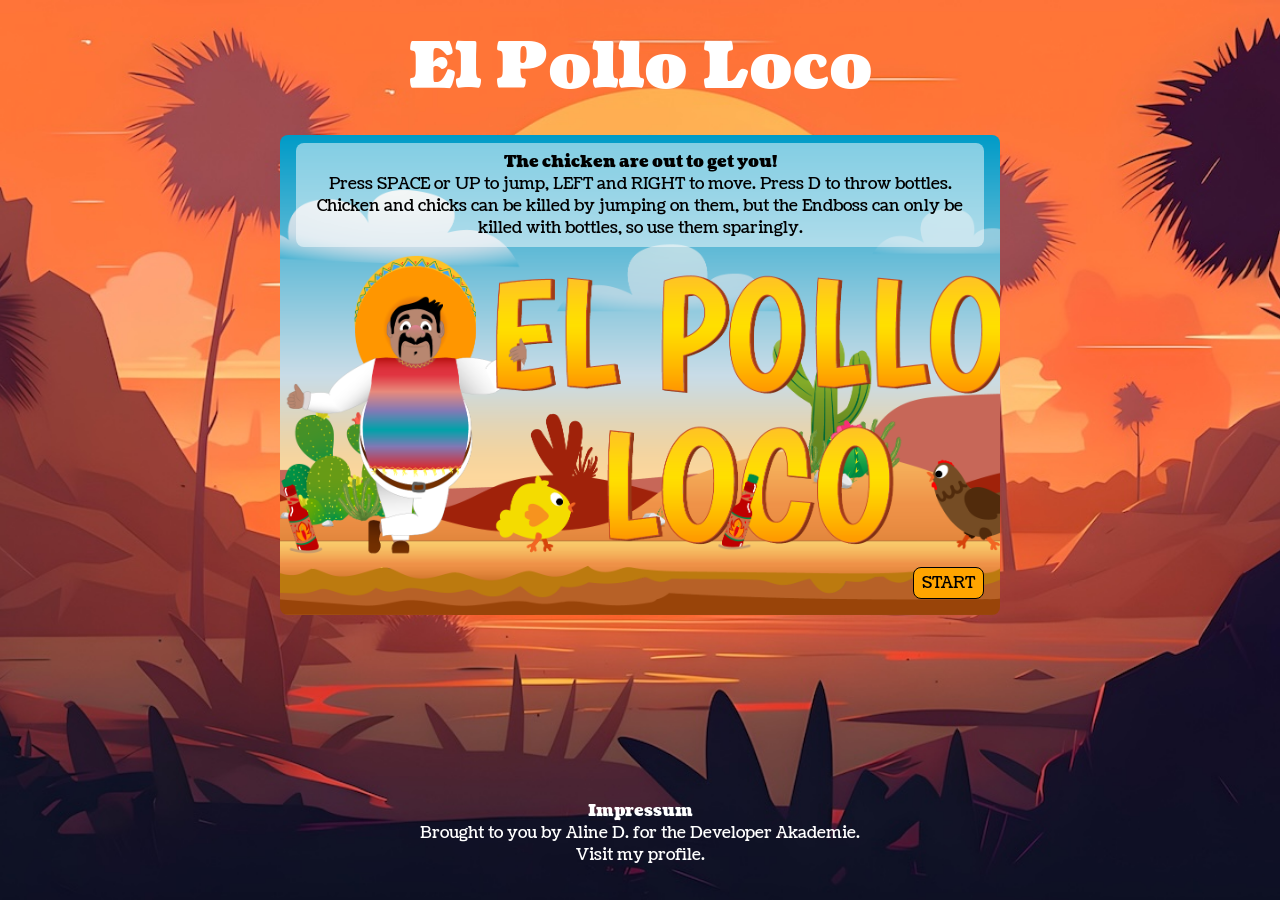
==== index.html @ c86e1f65 "Responsive buttons work on mobile" ====
<!doctype html>
<html lang="en">
    <head>
        <meta charset="UTF-8" />
        <meta name="viewport" content="width=device-width, initial-scale=1.0" />
        <title>El Pollo Loco</title>

        <link rel="stylesheet" href="style.css" />
        <link
            rel="shortcut icon"
            href="./Assets/img/4_enemie_boss_chicken/2_alert/G10.png"
            type="image/x-icon"
        />
        <script type="module" src="./game.js"></script>
    </head>
    <body>
        <header id="header" class="desktop">
            <button id="homepage">
                <h1 id="h-one">El Pollo Loco</h1>
            </button>
        </header>
        <main>
            <div class="change-orientation">
                <p>TURN YOUR PHONE</p>
            </div>
            <section id="container">
                <div id="start-screen">
                    <div id="instructions">
                        <h2>The chicken are out to get you!</h2>
                        <p>
                            Press SPACE or UP to jump, LEFT and RIGHT to move.
                            Press D to throw bottles.
                        </p>
                        <p>
                            Chicken and chicks can be killed by jumping on them,
                            but the Endboss can only be killed with bottles, so
                            use them sparingly.
                        </p>
                    </div>
                    <button id="start-button">START</button>
                </div>
                <div id="canvas-container" class="display-none">
                    <div id="mobile-impressum" class="responsive">
                        <p>El Pollo Loco</p>
                        <a href="https://github.com/alinedobo" target="_blank" rel="noopener noreferrer">by Aline</a>
                    </div>
                    <canvas
                        width="720"
                        height="480"
                        id="canvas"
                        class="display-none"
                    >
                    </canvas>
                    <div class="responsive navigation" id="navigation-buttons">
                        <div class="responsive navigation" id="left-navigation">
                            <button id="move-left">⬅️</button>
                            <button id="move-right">➡️</button>
                        </div>
                        <div id="mute-unmute">
                            <button id="mute-button">
                                <p>🔇</p>
                            </button>
                            <button id="unmute-button">
                                <p>🔉</p>
                            </button>
                        </div>
                        <div class="responsive" id="right-navigation">
                            <button id="jump">⬆️</button>
                            <button id="throw-bottle">🍾</button>
                        </div>
                    </div>
                </div>
                <div id="you-won" class="display-none">
                    <button id="play-again">PLAY AGAIN</button>
                </div>
                <div id="you-lost" class="display-none">
                    <button id="try-again">TRY AGAIN</button>
                </div>
            </section>
        </main>
        <footer id="footer" class="desktop">
            <h2>Impressum</h2>
            <p>Brought to you by Aline D. for the Developer Akademie.</p>
            <a href="https://github.com/alinedobo" target="_blank" rel="noopener noreferrer">Visit my profile.</a>
        </footer>
    </body>
</html>
---- style.css ----
/* coustard-regular - latin */
@font-face {
    font-display: swap; /* Check https://developer.mozilla.org/en-US/docs/Web/CSS/@font-face/font-display for other options. */
    font-family: "Coustard";
    font-style: normal;
    font-weight: 400;
    src: url("./Assets/fonts/coustard-v19-latin-regular.woff2") format("woff2"); /* Chrome 36+, Opera 23+, Firefox 39+, Safari 12+, iOS 10+ */
}

/* coustard-900 - latin */
@font-face {
    font-display: swap; /* Check https://developer.mozilla.org/en-US/docs/Web/CSS/@font-face/font-display for other options. */
    font-family: "Coustard";
    font-style: normal;
    font-weight: 900;
    src: url("./Assets/fonts/coustard-v19-latin-900.woff2") format("woff2"); /* Chrome 36+, Opera 23+, Firefox 39+, Safari 12+, iOS 10+ */
}

/* https://pixabay.com/illustrations/dinosaur-desert-fantasy-background-7155713/ */
/* https://pixabay.com/illustrations/ai-generated-sunset-desert-nature-8286299/ */

* {
    margin: 0;
    padding: 0;
    scroll-behavior: smooth;
    box-sizing: border-box;
    text-decoration: none;
    position: relative;
    list-style: none;
    font-size: inherit;
    color: inherit;
    font-family: inherit;
    background: initial;
    border: initial;
}

body {
    display: flex;
    flex-direction: column;
    justify-content: top;
    align-items: center;
    background-color: black;
    font-family: "Coustard";
    background-position: center;
    background-image: url("./Assets/img/background/thrashero-ai-generated-8286299.jpg");
    background-repeat: no-repeat;
    background-size: cover;

    h1 {
        color: white;
        font-size: 64px;
        text-shadow: 50px;
    }

    button:hover {
        cursor: pointer;
    }

    main {
        display: flex;
        flex-direction: column;
        justify-content: top;
        align-items: center;
        min-height: 70dvh;
        height: fit-content;
        width: 100%;
        gap: 16px;
        max-width: 1440px;

        section {
            width: 100%;
            max-width: 720px;
            height: 480px;

            button {
                height: fit-content;
                width: fit-content;
                padding: 4px 8px;
                font-size: 16px;
                border: 1px solid black;
                border-radius: 8px;
                background: orange;
            }

            button:hover {
                cursor: pointer;
                border: 2px solid black;
            }

            .change-orientation {
                height: 100%;
                width: 100%;
                color: white;
                font-size: 64px;
                background-color: black;
            }

            #start-screen {
                height: 100%;
                width: 100%;
                background: url(./Assets/img/9_intro_outro_screens/start/startscreen_1.png);
                background-repeat: no-repeat;
                background-size: cover;
                background-position: center;
                position: relative;

                button {
                    position: absolute;
                    right: 16px;
                    bottom: 16px;
                }
                button:hover {
                    cursor: pointer;
                    border: 2px solid black;
                }
            }

            #you-lost {
                height: 100%;
                width: 100%;
                background: url("./Assets/img/9_intro_outro_screens/game_over/you lost.png");
                background-repeat: no-repeat;
                background-size: cover;
                background-position: center;

                button {
                    position: absolute;
                    right: 16px;
                    bottom: 16px;
                }
                button:hover {
                    cursor: pointer;
                    border: 2px solid black;
                }
            }

            #you-won {
                height: 100%;
                width: 100%;
                background: url("./Assets/img/You won, you lost/You Won B.png");
                background-color: rgb(0, 0, 0, 0.5);
                background-repeat: no-repeat;
                background-size: contain;
                background-position: center;

                button {
                    position: absolute;
                    right: 16px;
                    bottom: 16px;
                }
            }

            #canvas-container {
                position: relative;
                height: 100%;
                width: 100%;

                #mobile-impressum {
                    width: 100%;
                    position: absolute;
                    top: 50;
                    left: 0;
                    justify-self: center;
                    z-index: 1;
                    background: none;

                    p {
                        font-weight: bolder;
                    }
                }

                canvas {
                    height: 100%;
                    width: 100%;
                    position: absolute;
                    top: 0;
                    left: 0;
                    background: black;
                }

                #navigation-buttons {
                    width: 100%;
                    display: flex;
                    justify-content: space-between;
                    align-items: center;
                    background: none;
                    position: absolute;
                    bottom: 0;
                    left: 0;
                    padding: 4px;
                    

                    button {
                        height: 40px;
                        width: 40px;
                        background-color: rgb(0, 0, 0, 0.2);
                        border-radius: 50%;
                        padding: 4px;
                        border: none;
                    }

                    #mute-unmute {
                        background: none;
                        text-align: center;
                        z-index: 1;
                        border-radius: 4px;
                        background: none;
                        border: none;
                        padding: 0px;
                    }

                    #right-navigation {
                        background: none;
                        text-align: center;
                        z-index: 1;
                    }

                    #left-navigation {
                        background: none;
                        text-align: center;
                        z-index: 1;
                    }
                }
            }

            div {
                background: rgb(255, 255, 255, 0.5);
                border-radius: 8px;
                padding: 8px 16px;
                text-align: center;
            }
        }
    }

    header,
    footer {
        color: white;
        height: 15dvh;
        width: 100%;
        padding: 16px;
        max-width: 1440px;
        display: flex;
        justify-content: center;
        align-items: center;
        display: flex;
        flex-direction: column;
    }
}

.display-none {
    display: none;
}






@media screen and (max-width: 480px) and (orientation: portrait) {
    .change-orientation {
        display: block;
        height: 100dvh;
        width: 100dvw;
        text-align: center;
        font-size: 64px;
        color: black;
    }

    .desktop {
        display: none;
    }

    .responsive {
        display: none;
    }

    #container {
        display: none;
    }
}

@media screen and (min-width: 720px) and (max-width: 900px) and (orientation: portrait){
    .change-orientation{
        display: none;
    }
    .responsive{
        display: block;
    }
}

@media screen and (max-width: 900px) and (orientation: landscape) {
    .change-orientation{
        display: none;
    }

    .desktop{
        display: none;
    }

    #container{
        height: 100dvh;
        /* width: 100dvw; */
    }
    

    .responsive{
        display: block;
    }
    
}

@media screen and (min-width: 768px) and (orientation: landscape){
    .change-orientation{
        display: none;
    }
    .responsive{
        display: none;
    }
}
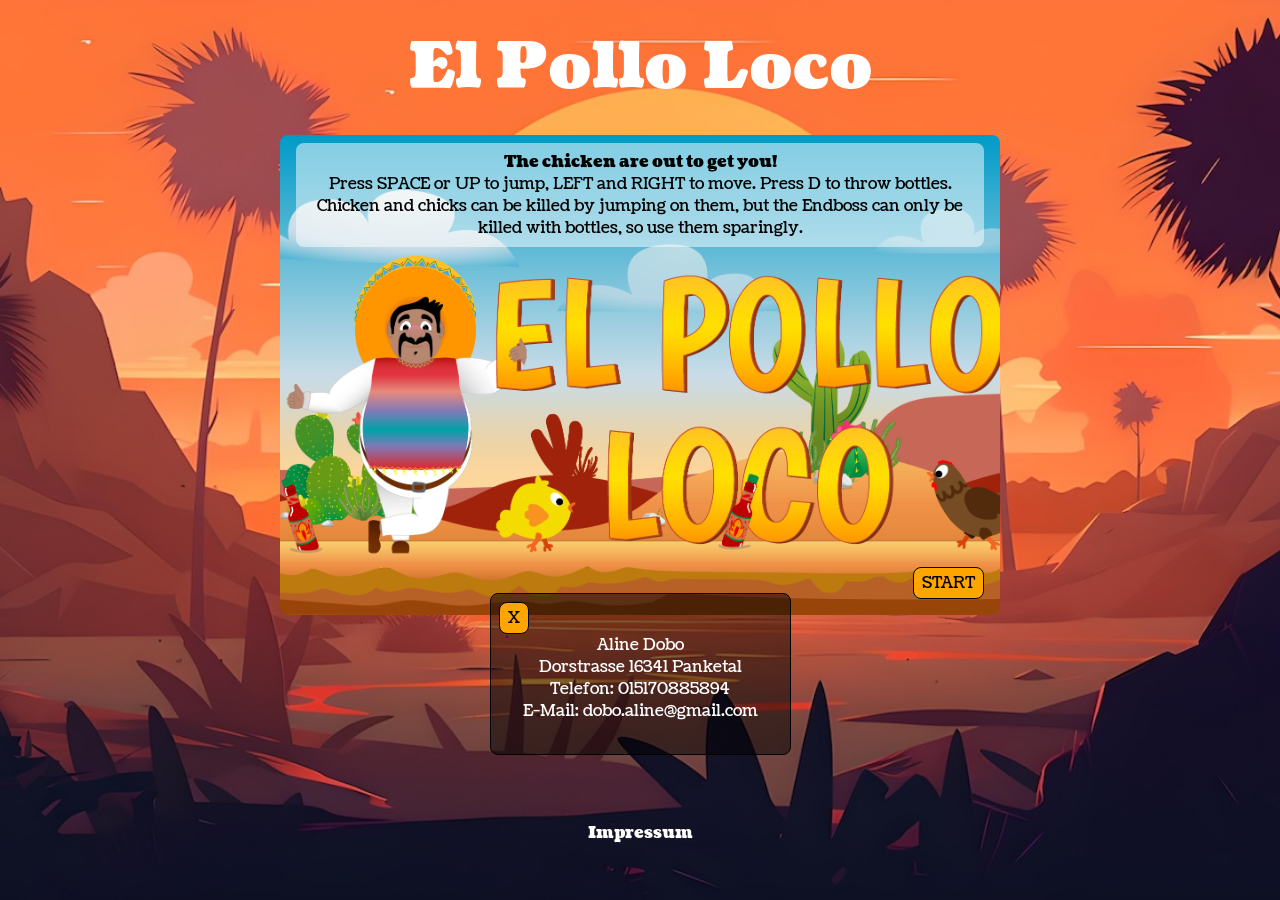
==== commit 82cb0211: "Content: impressum content and styling" ====
--- a/index.html
+++ b/index.html
@@ -20,8 +20,8 @@
             </button>
         </header>
         <main>
-            <div class="change-orientation">
-                <p>TURN YOUR PHONE</p>
+            <div class="change-orientation" id="change-orientation">
+                <p>ROTATE YOUR DEVICE</p>
             </div>
             <section id="container">
                 <div id="start-screen">
@@ -42,7 +42,12 @@
                 <div id="canvas-container" class="display-none">
                     <div id="mobile-impressum" class="responsive">
                         <p>El Pollo Loco</p>
-                        <a href="https://github.com/alinedobo" target="_blank" rel="noopener noreferrer">by Aline</a>
+                        <a
+                            href="https://github.com/alinedobo"
+                            target="_blank"
+                            rel="noopener noreferrer"
+                            >by Aline</a
+                        >
                     </div>
                     <canvas
                         width="720"
@@ -57,12 +62,8 @@
                             <button id="move-right">➡️</button>
                         </div>
                         <div id="mute-unmute">
-                            <button id="mute-button">
-                                <p>🔇</p>
-                            </button>
-                            <button id="unmute-button">
-                                <p>🔉</p>
-                            </button>
+                            <button id="mute-button">🔉</button>
+                            <button id="unmute-button">🔇</button>
                         </div>
                         <div class="responsive" id="right-navigation">
                             <button id="jump">⬆️</button>
@@ -77,11 +78,18 @@
                     <button id="try-again">TRY AGAIN</button>
                 </div>
             </section>
+            <section id="impressum">
+                <button>X</button>
+                <div id="impressum-text">
+                    <p>Aline Dobo</p>
+                    <p>Dorstrasse 16341 Panketal</p>
+                    <p>Telefon: 015170885894</p>
+                    <p>E-Mail: dobo.aline@gmail.com</p>
+                </div>
+            </section>
         </main>
         <footer id="footer" class="desktop">
             <h2>Impressum</h2>
-            <p>Brought to you by Aline D. for the Developer Akademie.</p>
-            <a href="https://github.com/alinedobo" target="_blank" rel="noopener noreferrer">Visit my profile.</a>
         </footer>
     </body>
 </html>
--- a/style.css
+++ b/style.css
@@ -16,8 +16,7 @@
     src: url("./Assets/fonts/coustard-v19-latin-900.woff2") format("woff2"); /* Chrome 36+, Opera 23+, Firefox 39+, Safari 12+, iOS 10+ */
 }
 
-/* https://pixabay.com/illustrations/dinosaur-desert-fantasy-background-7155713/ */
-/* https://pixabay.com/illustrations/ai-generated-sunset-desert-nature-8286299/ */
+/* Background image source: https://pixabay.com/illustrations/ai-generated-sunset-desert-nature-8286299/ */
 
 * {
     margin: 0;
@@ -35,6 +34,7 @@
 }
 
 body {
+    width: 100%;
     display: flex;
     flex-direction: column;
     justify-content: top;
@@ -67,9 +67,24 @@
         gap: 16px;
         max-width: 1440px;
 
+        .change-orientation {
+            display: none;
+            height: 100dvh;
+            width: 100dvw;
+
+            p {
+                position: absolute;
+                top: 30%;
+                width: 100%;
+                text-align: center;
+                justify-content: center;
+                font-size: 64px;
+                color: black;
+            }
+        }
+
         section {
-            width: 100%;
-            max-width: 720px;
+            width: 720px;
             height: 480px;
 
             button {
@@ -188,7 +203,6 @@
                     bottom: 0;
                     left: 0;
                     padding: 4px;
-                    
 
                     button {
                         height: 40px;
@@ -245,80 +259,81 @@
         display: flex;
         flex-direction: column;
     }
+
+    #impressum {
+            background-color: rgb(0, 0, 0, 0.5);
+            border: 1px solid black;
+            border-radius: 8px;
+            width: fit-content;
+            height: fit-content;
+            padding: 8px;
+            z-index: 1;
+            position: absolute;
+            bottom: 10px;
+
+        button{
+        justify-self: right;
+        }
+
+        #impressum-text{
+            text-align: center;
+            justify-content: center;
+            justify-self: center;
+            padding: 0px 24px 24px 24px;
+            color: white;
+            border: none;
+            background: none;
+        }
+    }
 }
 
 .display-none {
     display: none;
 }
 
-
-
-
-
-
-@media screen and (max-width: 480px) and (orientation: portrait) {
-    .change-orientation {
+@media (pointer: coarse) and (orientation: portrait) {
+    #change-orientation {
         display: block;
+    }
+
+    .desktop {
+        display: none;
+    }
+
+    .responsive {
+        display: none;
+    }
+
+    #container {
+        display: none;
+    }
+}
+
+@media (hover: none) and (orientation: landscape) {
+    change-orientation {
+        display: none;
+    }
+
+    .desktop {
+        display: none;
+    }
+
+    main {
         height: 100dvh;
-        width: 100dvw;
-        text-align: center;
-        font-size: 64px;
-        color: black;
-    }
-
-    .desktop {
-        display: none;
+        width: 100%;
+    }
+
+    #container {
+        height: 100dvh;
+        width: 100%;
+    }
+
+    #canvas {
+        height: 100dvh;
+        width: 100%;
     }
 
     .responsive {
-        display: none;
-    }
-
-    #container {
-        display: none;
-    }
-}
-
-@media screen and (min-width: 720px) and (max-width: 900px) and (orientation: portrait){
-    .change-orientation{
-        display: none;
-    }
-    .responsive{
         display: block;
     }
 }
-
-@media screen and (max-width: 900px) and (orientation: landscape) {
-    .change-orientation{
-        display: none;
-    }
-
-    .desktop{
-        display: none;
-    }
-
-    #container{
-        height: 100dvh;
-        /* width: 100dvw; */
-    }
-    
-
-    .responsive{
-        display: block;
-    }
-    
-}
-
-@media screen and (min-width: 768px) and (orientation: landscape){
-    .change-orientation{
-        display: none;
-    }
-    .responsive{
-        display: none;
-    }
-}
-
-
-
-
-
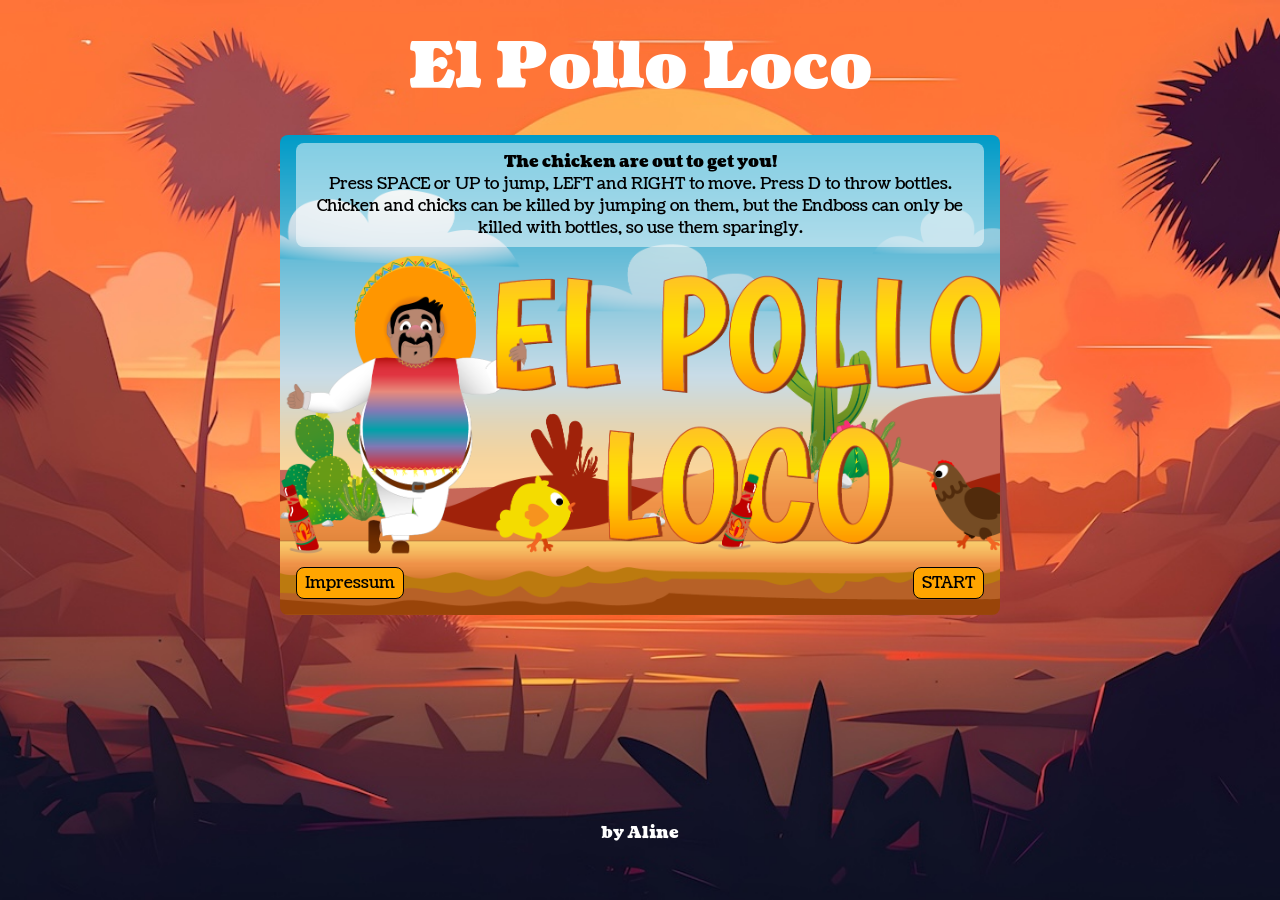
==== commit ff533b67: "Feat: impressum dialog opens when clicking button on start screen" ====
--- a/index.html
+++ b/index.html
@@ -25,6 +25,15 @@
             </div>
             <section id="container">
                 <div id="start-screen">
+                    <div id="impressum" class="display-none">
+                        <button id="close-impressum">X</button>
+                        <div id="impressum-text">
+                            <p>Aline Dobo</p>
+                            <p>Dorstrasse 16341 Panketal</p>
+                            <p>Telefon: 015170885894</p>
+                            <p>E-Mail: dobo.aline@gmail.com</p>
+                        </div>
+                    </div>
                     <div id="instructions">
                         <h2>The chicken are out to get you!</h2>
                         <p>
@@ -37,17 +46,12 @@
                             use them sparingly.
                         </p>
                     </div>
+                    <button id="impressum-open-reponsive">Impressum</button>
                     <button id="start-button">START</button>
                 </div>
                 <div id="canvas-container" class="display-none">
                     <div id="mobile-impressum" class="responsive">
                         <p>El Pollo Loco</p>
-                        <a
-                            href="https://github.com/alinedobo"
-                            target="_blank"
-                            rel="noopener noreferrer"
-                            >by Aline</a
-                        >
                     </div>
                     <canvas
                         width="720"
@@ -78,18 +82,9 @@
                     <button id="try-again">TRY AGAIN</button>
                 </div>
             </section>
-            <section id="impressum">
-                <button>X</button>
-                <div id="impressum-text">
-                    <p>Aline Dobo</p>
-                    <p>Dorstrasse 16341 Panketal</p>
-                    <p>Telefon: 015170885894</p>
-                    <p>E-Mail: dobo.aline@gmail.com</p>
-                </div>
-            </section>
         </main>
         <footer id="footer" class="desktop">
-            <h2>Impressum</h2>
+            <h2>by Aline</h2>
         </footer>
     </body>
 </html>
--- a/style.css
+++ b/style.css
@@ -119,11 +119,18 @@
                 background-position: center;
                 position: relative;
 
-                button {
+                #start-button {
                     position: absolute;
                     right: 16px;
                     bottom: 16px;
                 }
+
+                #impressum-open-reponsive {
+                    position: absolute;
+                    left: 16px;
+                    bottom: 16px;
+                }
+
                 button:hover {
                     cursor: pointer;
                     border: 2px solid black;
@@ -261,21 +268,21 @@
     }
 
     #impressum {
-            background-color: rgb(0, 0, 0, 0.5);
-            border: 1px solid black;
-            border-radius: 8px;
-            width: fit-content;
-            height: fit-content;
-            padding: 8px;
-            z-index: 1;
-            position: absolute;
-            bottom: 10px;
-
-        button{
-        justify-self: right;
+        background-color: rgb(0, 0, 0, 0.8);
+        border: 1px solid black;
+        border-radius: 8px;
+        width: fit-content;
+        height: fit-content;
+        padding: 8px;
+        z-index: 2;
+        position: absolute;
+        bottom: 100px;
+
+        button {
+            justify-self: right;
         }
 
-        #impressum-text{
+        #impressum-text {
             text-align: center;
             justify-content: center;
             justify-self: center;
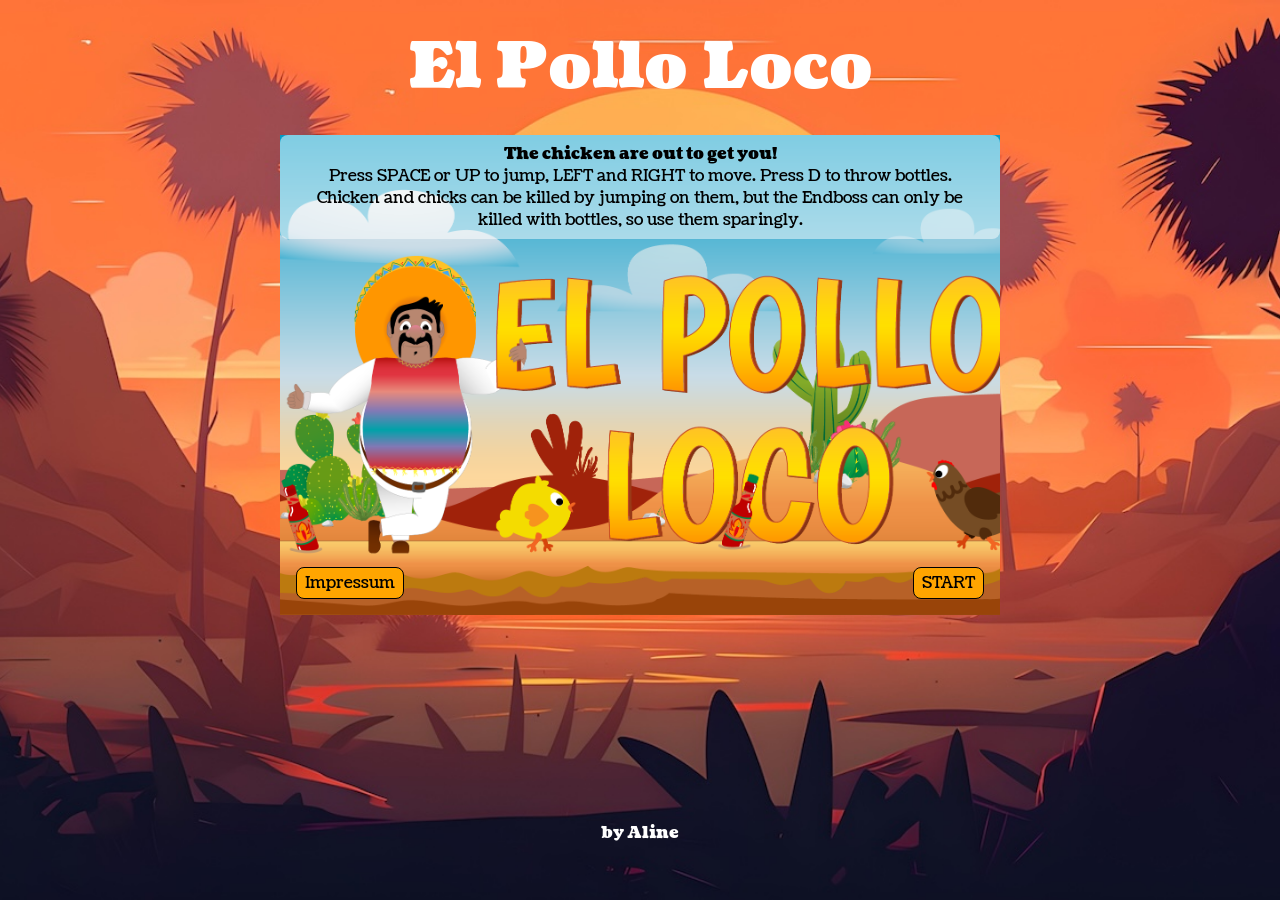
==== commit bec4cce0: "Fix: repsonsive buttons not shown on destop anymore" ====
--- a/index.html
+++ b/index.html
@@ -30,7 +30,6 @@
                         <div id="impressum-text">
                             <p>Aline Dobo</p>
                             <p>Dorstrasse 16341 Panketal</p>
-                            <p>Telefon: 015170885894</p>
                             <p>E-Mail: dobo.aline@gmail.com</p>
                         </div>
                     </div>
@@ -50,9 +49,6 @@
                     <button id="start-button">START</button>
                 </div>
                 <div id="canvas-container" class="display-none">
-                    <div id="mobile-impressum" class="responsive">
-                        <p>El Pollo Loco</p>
-                    </div>
                     <canvas
                         width="720"
                         height="480"
@@ -60,16 +56,16 @@
                         class="display-none"
                     >
                     </canvas>
-                    <div class="responsive navigation" id="navigation-buttons">
-                        <div class="responsive navigation" id="left-navigation">
+                    <div id="mute-unmute">
+                        <button id="mute-button">🔉</button>
+                        <button id="unmute-button">🔇</button>
+                    </div>
+                    <div id="navigation-buttons" class="navigation-buttons">
+                        <div id="left-navigation">
                             <button id="move-left">⬅️</button>
                             <button id="move-right">➡️</button>
                         </div>
-                        <div id="mute-unmute">
-                            <button id="mute-button">🔉</button>
-                            <button id="unmute-button">🔇</button>
-                        </div>
-                        <div class="responsive" id="right-navigation">
+                        <div id="right-navigation">
                             <button id="jump">⬆️</button>
                             <button id="throw-bottle">🍾</button>
                         </div>
--- a/style.css
+++ b/style.css
@@ -200,16 +200,17 @@
                     background: black;
                 }
 
-                #navigation-buttons {
-                    width: 100%;
-                    display: flex;
-                    justify-content: space-between;
-                    align-items: center;
+                #mute-unmute {
+                    position: absolute;
+                    top: 25px;
+                    left: 50%;
                     background: none;
-                    position: absolute;
-                    bottom: 0;
-                    left: 0;
-                    padding: 4px;
+                    text-align: center;
+                    z-index: 1;
+                    border-radius: 4px;
+                    background: none;
+                    border: none;
+                    padding: 0px;
 
                     button {
                         height: 40px;
@@ -219,32 +220,47 @@
                         padding: 4px;
                         border: none;
                     }
-
-                    #mute-unmute {
+                }
+
+                #navigation-buttons {
+                    display: none;
+                }
+
+                @media (hover: none) and (orientation: landscape) {
+                    #navigation-buttons {
+                        display: flex;
+                        width: 100%;
+                        justify-content: space-between;
+                        align-items: center;
                         background: none;
-                        text-align: center;
-                        z-index: 1;
-                        border-radius: 4px;
-                        background: none;
-                        border: none;
-                        padding: 0px;
+                        position: absolute;
+                        bottom: 0;
+                        left: 0;
+                        padding: 4px;
+
+                        button {
+                            height: 40px;
+                            width: 40px;
+                            background-color: rgb(0, 0, 0, 0.2);
+                            border-radius: 50%;
+                            padding: 4px;
+                            border: none;
+                        }
+
+                        #right-navigation {
+                            background: none;
+                            text-align: center;
+                        }
+
+                        #left-navigation {
+                            background: none;
+                            text-align: center;
+                        }
                     }
-
-                    #right-navigation {
-                        background: none;
-                        text-align: center;
-                        z-index: 1;
-                    }
-
-                    #left-navigation {
-                        background: none;
-                        text-align: center;
-                        z-index: 1;
-                    }
-                }
-            }
-
-            div {
+                }
+            }
+
+            #instructions {
                 background: rgb(255, 255, 255, 0.5);
                 border-radius: 8px;
                 padding: 8px 16px;
@@ -339,8 +355,4 @@
         height: 100dvh;
         width: 100%;
     }
-
-    .responsive {
-        display: block;
-    }
-}
+}
